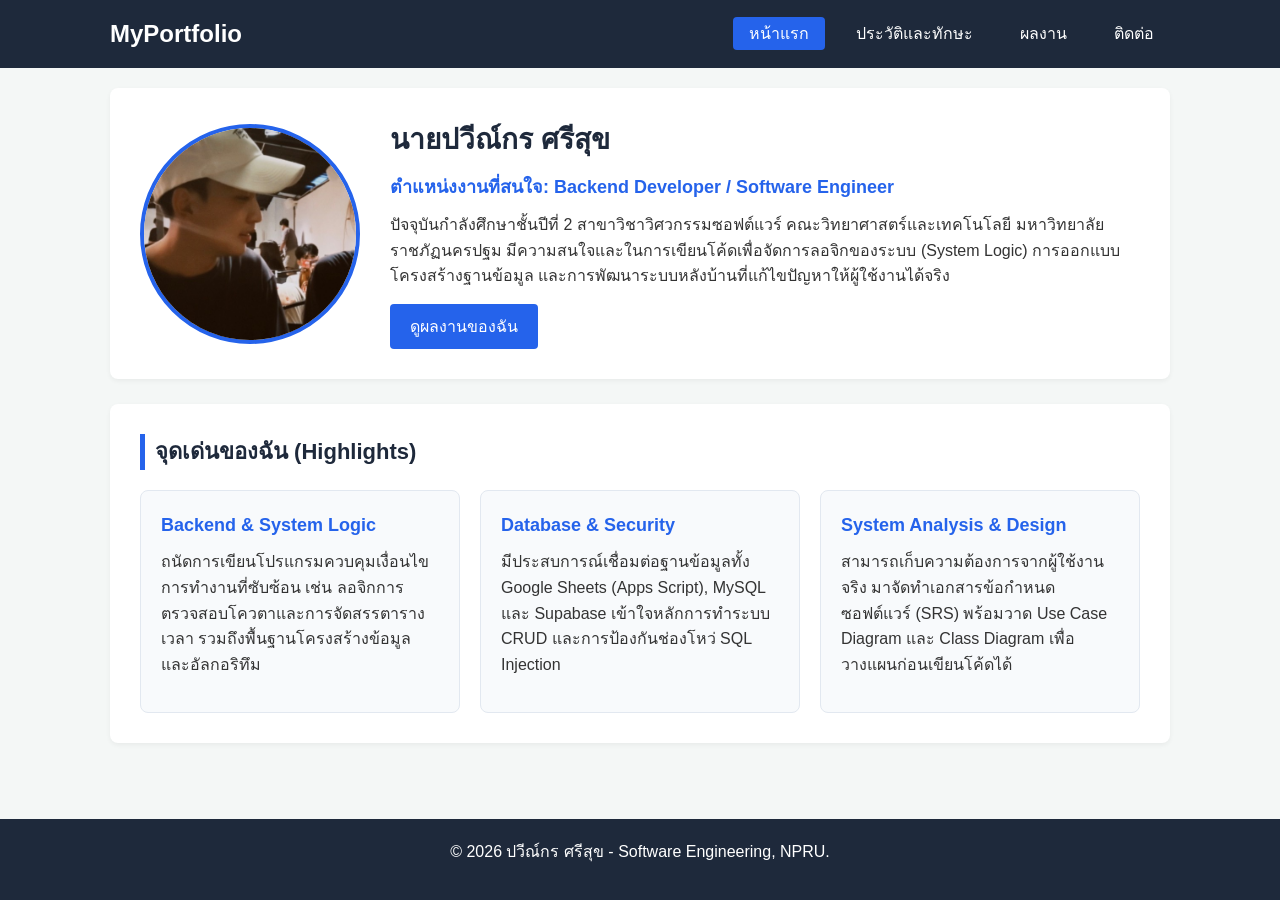
==== index.html @ dd942f62 "first commit" ====
<!DOCTYPE html>
<html lang="th">
<head>
    <meta charset="UTF-8">
    <meta name="viewport" content="width=device-width, initial-scale=1.0">
    <title>หน้าแรก - ปวีณ์กร ศรีสุข</title>
    <link rel="stylesheet" href="css/style.css">
</head>
<body>

    <header>
        <nav class="navbar">
            <div class="logo">MyPortfolio</div>
            <ul class="nav-menu">
                <li><a href="index.html" class="active">หน้าแรก</a></li>
                <li><a href="about.html">ประวัติและทักษะ</a></li>
                <li><a href="projects.html">ผลงาน</a></li>
                <li><a href="contact.html">ติดต่อ</a></li>
            </ul>
        </nav>
    </header>

    <main class="container">
        <!-- ส่วนแนะนำตนเอง -->
        <section class="hero-box">
            <img src="images/soda.jpg" alt="รูปประจำตัว นายปวีณ์กร ศรีสุข" class="profile-img">
            <div>
                <h1>นายปวีณ์กร ศรีสุข</h1>
                <h3>ตำแหน่งงานที่สนใจ: Backend Developer / Software Engineer</h3>
                <p>ปัจจุบันกำลังศึกษาชั้นปีที่ 2 สาขาวิชาวิศวกรรมซอฟต์แวร์ คณะวิทยาศาสตร์และเทคโนโลยี มหาวิทยาลัยราชภัฏนครปฐม มีความสนใจและในการเขียนโค้ดเพื่อจัดการลอจิกของระบบ (System Logic) การออกแบบโครงสร้างฐานข้อมูล และการพัฒนาระบบหลังบ้านที่แก้ไขปัญหาให้ผู้ใช้งานได้จริง</p>
                <a href="projects.html" class="btn">ดูผลงานของฉัน</a>
            </div>
        </section>

        <!-- ส่วนจุดเด่น -->
        <section>
            <h2>จุดเด่นของฉัน (Highlights)</h2>
            <div class="card-grid">
                <article class="card">
                    <h3>Backend & System Logic</h3>
                    <p>ถนัดการเขียนโปรแกรมควบคุมเงื่อนไขการทำงานที่ซับซ้อน เช่น ลอจิกการตรวจสอบโควตาและการจัดสรรตารางเวลา รวมถึงพื้นฐานโครงสร้างข้อมูลและอัลกอริทึม</p>
                </article>
                <article class="card">
                    <h3>Database & Security</h3>
                    <p>มีประสบการณ์เชื่อมต่อฐานข้อมูลทั้ง Google Sheets (Apps Script), MySQL และ Supabase เข้าใจหลักการทำระบบ CRUD และการป้องกันช่องโหว่ SQL Injection</p>
                </article>
                <article class="card">
                    <h3>System Analysis & Design</h3>
                    <p>สามารถเก็บความต้องการจากผู้ใช้งานจริง มาจัดทำเอกสารข้อกำหนดซอฟต์แวร์ (SRS) พร้อมวาด Use Case Diagram และ Class Diagram เพื่อวางแผนก่อนเขียนโค้ดได้</p>
                </article>
            </div>
        </section>
    </main>

    <footer>
        <p>&copy; 2026 ปวีณ์กร ศรีสุข - Software Engineering, NPRU.</p>
    </footer>

</body>
</html>
---- css/style.css ----
/* =========================================
      ประกาศตัวแปรสีและฟอนต์หลัก (:root)
   ========================================= */
:root {
    --primary-color: #1e293b;    /* (กรมท่าเข้ม) - ใช้กับ Header, Footer, หัวข้อ */
    --secondary-color: #2563eb;  /* (น้ำเงินสด) - ใช้กับปุ่ม, เมนู Active, ขอบการ์ด */
    --hover-color: #1d4ed8;      /* สีตอนเอาเมาส์ชี้ปุ่ม */
    --bg-main: #f4f7f6;          /* สีพื้นหลังเว็บไซต์ */
    --bg-white: #ffffff;         /* สีพื้นหลังกล่องเนื้อหา */
    --bg-card: #f8fafc;          /* สีพื้นหลังการ์ด */
    --text-main: #333333;        /* สีตัวอักษรหลัก */
    --text-light: #ffffff;       /* สีตัวอักษรสีขาว */
    --border-color: #e2e8f0;     /* สีเส้นขอบ */
    --font-main: 'Segoe UI', Tahoma, Geneva, Verdana, sans-serif; /* ฟอนต์หลัก */
}

/* =========================================
      ตั้งค่าพื้นฐาน (Reset & Global Styles)
   ========================================= */
* {
    margin: 0;
    padding: 0;
    box-sizing: border-box;
}

body {
    font-family: var(--font-main);
    line-height: 1.6;
    background-color: var(--bg-main);
    color: var(--text-main);
    min-height: 100vh;
    display: flex;
    flex-direction: column;
}

/* บังคับไม่ให้รูปภาพล้นกรอบ */
img {
    max-width: 100%;
    height: auto;
    display: block;
}

/* กล่องคุมความกว้างเนื้อหาให้อยู่กึ่งกลาง */
.container {
    max-width: 1100px;
    margin: 0 auto;
    padding: 20px;
}

/* =========================================
      ส่วนหัวและเมนู (Header & Navigation)
   ========================================= */
header {
    background-color: var(--primary-color);
    color: var(--text-light);
    padding: 15px 0;
}

.navbar {
    max-width: 1100px;
    margin: 0 auto;
    padding: 0 20px;
    display: flex;
    justify-content: space-between;
    align-items: center;
}

.logo {
    font-size: 24px;
    font-weight: bold;
}

.nav-menu {
    list-style: none;
    display: flex;
    gap: 15px;
}

.nav-menu li a {
    color: var(--text-light);
    text-decoration: none;
    padding: 8px 16px;
    border-radius: 4px;
    transition: 0.3s;
}

/* สถานะ :hover และ หน้าปัจจุบัน .active */
.nav-menu li a:hover,
.nav-menu li a.active {
    background-color: var(--secondary-color);
    color: var(--text-light);
}

/* =========================================
      โครงสร้างเนื้อหาและการ์ด (Sections & Cards)
   ========================================= */
section {
    background-color: var(--bg-white);
    margin-bottom: 25px;
    padding: 30px;
    border-radius: 8px;
    box-shadow: 0 2px 5px rgba(0,0,0,0.05);
}

h1 {
    font-size: 28px;
    color: var(--primary-color);
    margin-bottom: 10px;
}

h2 {
    font-size: 22px;
    color: var(--primary-color);
    margin-bottom: 20px;
    border-left: 5px solid var(--secondary-color);
    padding-left: 10px;
}

h3 {
    font-size: 18px;
    color: var(--secondary-color);
    margin-bottom: 10px;
}

p {
    margin-bottom: 15px;
}

/* ส่วนแนะนำตัวหน้าแรก (Hero Section) */
.hero-box {
    display: flex;
    align-items: center;
    gap: 30px;
}

.profile-img {
    width: 220px;
    height: 220px;
    border-radius: 50%;
    object-fit: cover;
    object-position: top center;
    border: 4px solid var(--secondary-color);
    flex-shrink: 0;
}

/* การจัดวางการ์ดด้วย Flexbox */
.card-grid {
    display: flex;
    gap: 20px;
    flex-wrap: wrap;
}

.card {
    background-color: var(--bg-card);
    border: 1px solid var(--border-color);
    border-radius: 8px;
    padding: 20px;
    flex: 1 1 calc(33.333% - 20px); /* แบ่ง 3 คอลัมน์ */
    flex-direction: column;
    display: flex;
}

.card .btn {
    margin-top: auto;
    align-self: flex-start;
}

.card img {
    border-radius: 6px;
    margin-bottom: 15px;
    width: 100%;
    height: 200px;               /* ความสูงของกรอบรูปเท่ากันทั้ง 3 การ์ด */
    object-fit: contain;         /* contain เพื่อให้เห็นภาพหน้าเว็บครบทั้งจอ ไม่โดนตัด */
    background-color: #ffffff;   /* ใส่พื้นหลังสีขาวรองรับสัดส่วนรูปที่ต่างกัน */
    border: 1px solid var(--border-color); /* ตีเส้นกรอบบางๆ */
    padding: 5px;                /* เว้นระยะขอบในรูปดูเหมือนอยู่ในกรอบจอ */
}

/* รายการ List มาตรฐาน */
.info-list {
    margin-left: 20px;
    margin-bottom: 15px;
}

.info-list li {
    margin-bottom: 8px;
}

/* ปุ่มกด (Buttons) */
.btn {
    display: inline-block;
    background-color: var(--secondary-color);
    color: var(--text-light);
    padding: 10px 20px;
    text-decoration: none;
    border-radius: 4px;
    border: none;
    cursor: pointer;
    font-size: 16px;
}

.btn:hover {
    background-color: var(--hover-color);
}

/* =========================================
      แบบฟอร์มติดต่อ (Contact Form)
   ========================================= */
.form-group {
    margin-bottom: 15px;
}

.form-group label {
    display: block;
    margin-bottom: 5px;
    font-weight: bold;
}

.form-group input,
.form-group textarea {
    width: 100%;
    padding: 10px;
    border: 1px solid var(--border-color);
    border-radius: 4px;
    font-family: inherit;
}

/* =========================================
      ส่วนท้ายเว็บไซต์ (Footer)
   ========================================= */
footer {
    background-color: var(--primary-color);
    color: var(--text-light);
    text-align: center;
    padding: 20px;
    margin-top: auto;
}

/* =========================================
      รองรับหน้าจอมือถือ (Responsive Media Query)
   ========================================= */
@media (max-width: 768px) {
    .navbar, 
    .hero-box {
        flex-direction: column;
        text-align: center;
    }

    .nav-menu {
        margin-top: 15px;
        flex-wrap: wrap;
        justify-content: center;
    }

    .card {
        flex: 1 1 100%;
    }
}
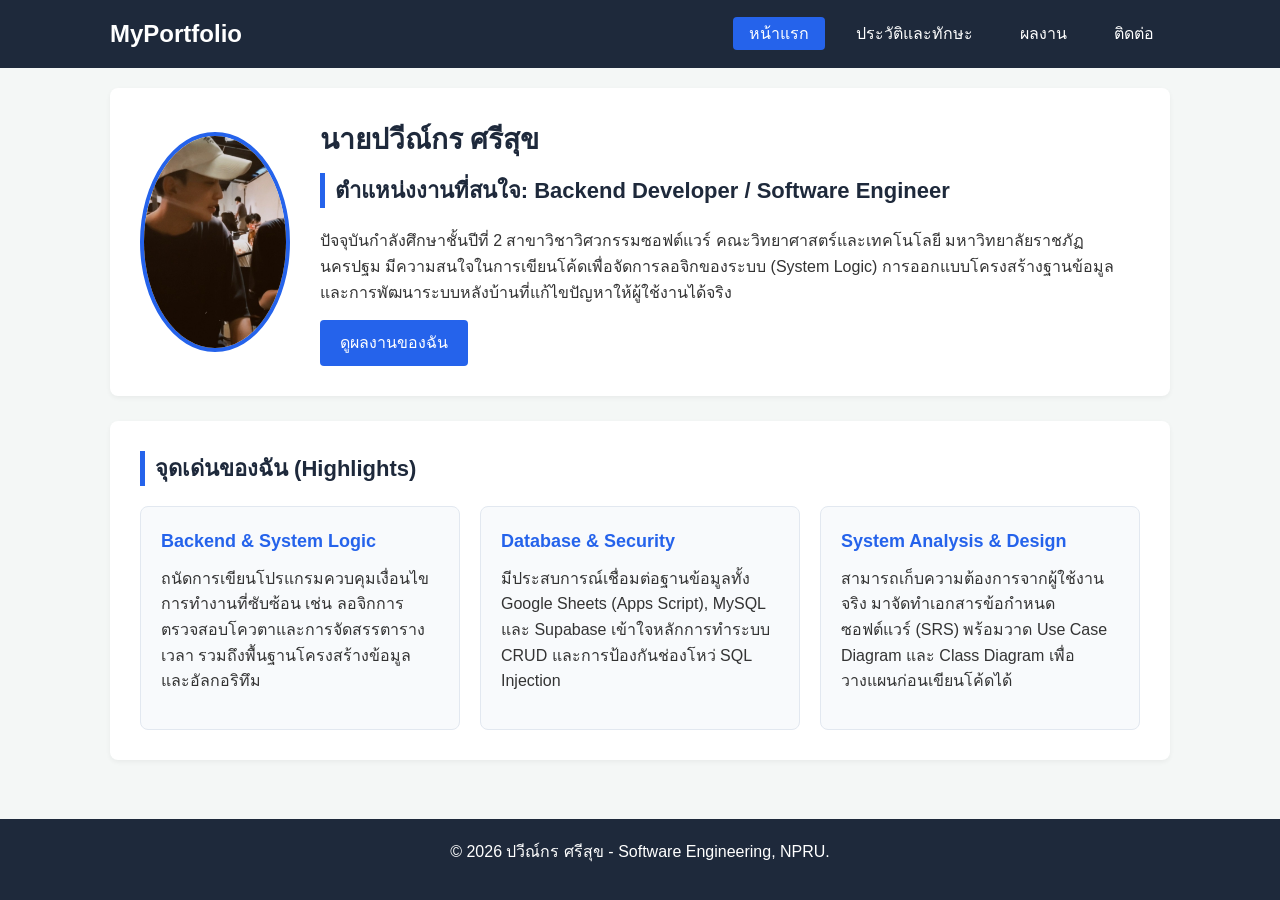
==== commit 6797471e: "update" ====
--- a/index.html
+++ b/index.html
@@ -1,60 +1,80 @@
-<!DOCTYPE html>
+<!doctype html>
 <html lang="th">
-<head>
-    <meta charset="UTF-8">
-    <meta name="viewport" content="width=device-width, initial-scale=1.0">
+  <head>
+    <meta charset="UTF-8" />
+    <meta name="viewport" content="width=device-width, initial-scale=1.0" />
     <title>หน้าแรก - ปวีณ์กร ศรีสุข</title>
-    <link rel="stylesheet" href="css/style.css">
-</head>
-<body>
-
+    <link rel="stylesheet" href="css/style.css" />
+  </head>
+  <body>
     <header>
-        <nav class="navbar">
-            <div class="logo">MyPortfolio</div>
-            <ul class="nav-menu">
-                <li><a href="index.html" class="active">หน้าแรก</a></li>
-                <li><a href="about.html">ประวัติและทักษะ</a></li>
-                <li><a href="projects.html">ผลงาน</a></li>
-                <li><a href="contact.html">ติดต่อ</a></li>
-            </ul>
-        </nav>
+      <nav class="navbar">
+        <div class="logo">MyPortfolio</div>
+        <ul class="nav-menu">
+          <li><a href="index.html" class="active">หน้าแรก</a></li>
+          <li><a href="about.html">ประวัติและทักษะ</a></li>
+          <li><a href="projects.html">ผลงาน</a></li>
+          <li><a href="contact.html">ติดต่อ</a></li>
+        </ul>
+      </nav>
     </header>
 
     <main class="container">
-        <!-- ส่วนแนะนำตนเอง -->
-        <section class="hero-box">
-            <img src="images/soda.jpg" alt="รูปประจำตัว นายปวีณ์กร ศรีสุข" class="profile-img">
-            <div>
-                <h1>นายปวีณ์กร ศรีสุข</h1>
-                <h3>ตำแหน่งงานที่สนใจ: Backend Developer / Software Engineer</h3>
-                <p>ปัจจุบันกำลังศึกษาชั้นปีที่ 2 สาขาวิชาวิศวกรรมซอฟต์แวร์ คณะวิทยาศาสตร์และเทคโนโลยี มหาวิทยาลัยราชภัฏนครปฐม มีความสนใจและในการเขียนโค้ดเพื่อจัดการลอจิกของระบบ (System Logic) การออกแบบโครงสร้างฐานข้อมูล และการพัฒนาระบบหลังบ้านที่แก้ไขปัญหาให้ผู้ใช้งานได้จริง</p>
-                <a href="projects.html" class="btn">ดูผลงานของฉัน</a>
-            </div>
-        </section>
+      <!-- ส่วนแนะนำตนเอง -->
+      <section class="hero-box">
+        <img
+          src="images/soda.jpg"
+          alt="รูปประจำตัว นายปวีณ์กร ศรีสุข"
+          class="profile-img"
+        />
+        <div>
+          <h1>นายปวีณ์กร ศรีสุข</h1>
+          <h2>ตำแหน่งงานที่สนใจ: Backend Developer / Software Engineer</h2>
+          <p>
+            ปัจจุบันกำลังศึกษาชั้นปีที่ 2 สาขาวิชาวิศวกรรมซอฟต์แวร์
+            คณะวิทยาศาสตร์และเทคโนโลยี มหาวิทยาลัยราชภัฏนครปฐม
+            มีความสนใจในการเขียนโค้ดเพื่อจัดการลอจิกของระบบ (System Logic)
+            การออกแบบโครงสร้างฐานข้อมูล
+            และการพัฒนาระบบหลังบ้านที่แก้ไขปัญหาให้ผู้ใช้งานได้จริง
+          </p>
+          <a href="projects.html" class="btn">ดูผลงานของฉัน</a>
+        </div>
+      </section>
 
-        <!-- ส่วนจุดเด่น -->
-        <section>
-            <h2>จุดเด่นของฉัน (Highlights)</h2>
-            <div class="card-grid">
-                <article class="card">
-                    <h3>Backend & System Logic</h3>
-                    <p>ถนัดการเขียนโปรแกรมควบคุมเงื่อนไขการทำงานที่ซับซ้อน เช่น ลอจิกการตรวจสอบโควตาและการจัดสรรตารางเวลา รวมถึงพื้นฐานโครงสร้างข้อมูลและอัลกอริทึม</p>
-                </article>
-                <article class="card">
-                    <h3>Database & Security</h3>
-                    <p>มีประสบการณ์เชื่อมต่อฐานข้อมูลทั้ง Google Sheets (Apps Script), MySQL และ Supabase เข้าใจหลักการทำระบบ CRUD และการป้องกันช่องโหว่ SQL Injection</p>
-                </article>
-                <article class="card">
-                    <h3>System Analysis & Design</h3>
-                    <p>สามารถเก็บความต้องการจากผู้ใช้งานจริง มาจัดทำเอกสารข้อกำหนดซอฟต์แวร์ (SRS) พร้อมวาด Use Case Diagram และ Class Diagram เพื่อวางแผนก่อนเขียนโค้ดได้</p>
-                </article>
-            </div>
-        </section>
+      <!-- ส่วนจุดเด่น -->
+      <section>
+        <h2>จุดเด่นของฉัน (Highlights)</h2>
+        <div class="card-grid">
+          <article class="card">
+            <h3>Backend & System Logic</h3>
+            <p>
+              ถนัดการเขียนโปรแกรมควบคุมเงื่อนไขการทำงานที่ซับซ้อน เช่น
+              ลอจิกการตรวจสอบโควตาและการจัดสรรตารางเวลา
+              รวมถึงพื้นฐานโครงสร้างข้อมูลและอัลกอริทึม
+            </p>
+          </article>
+          <article class="card">
+            <h3>Database & Security</h3>
+            <p>
+              มีประสบการณ์เชื่อมต่อฐานข้อมูลทั้ง Google Sheets (Apps Script),
+              MySQL และ Supabase เข้าใจหลักการทำระบบ CRUD และการป้องกันช่องโหว่
+              SQL Injection
+            </p>
+          </article>
+          <article class="card">
+            <h3>System Analysis & Design</h3>
+            <p>
+              สามารถเก็บความต้องการจากผู้ใช้งานจริง
+              มาจัดทำเอกสารข้อกำหนดซอฟต์แวร์ (SRS) พร้อมวาด Use Case Diagram และ
+              Class Diagram เพื่อวางแผนก่อนเขียนโค้ดได้
+            </p>
+          </article>
+        </div>
+      </section>
     </main>
 
     <footer>
-        <p>&copy; 2026 ปวีณ์กร ศรีสุข - Software Engineering, NPRU.</p>
+      <p>&copy; 2026 ปวีณ์กร ศรีสุข - Software Engineering, NPRU.</p>
     </footer>
-
-</body>
-</html>+  </body>
+</html>
--- a/css/style.css
+++ b/css/style.css
@@ -2,257 +2,276 @@
       ประกาศตัวแปรสีและฟอนต์หลัก (:root)
    ========================================= */
 :root {
-    --primary-color: #1e293b;    /* (กรมท่าเข้ม) - ใช้กับ Header, Footer, หัวข้อ */
-    --secondary-color: #2563eb;  /* (น้ำเงินสด) - ใช้กับปุ่ม, เมนู Active, ขอบการ์ด */
-    --hover-color: #1d4ed8;      /* สีตอนเอาเมาส์ชี้ปุ่ม */
-    --bg-main: #f4f7f6;          /* สีพื้นหลังเว็บไซต์ */
-    --bg-white: #ffffff;         /* สีพื้นหลังกล่องเนื้อหา */
-    --bg-card: #f8fafc;          /* สีพื้นหลังการ์ด */
-    --text-main: #333333;        /* สีตัวอักษรหลัก */
-    --text-light: #ffffff;       /* สีตัวอักษรสีขาว */
-    --border-color: #e2e8f0;     /* สีเส้นขอบ */
-    --font-main: 'Segoe UI', Tahoma, Geneva, Verdana, sans-serif; /* ฟอนต์หลัก */
+  --primary-color: #1e293b; /* (กรมท่าเข้ม) - ใช้กับ Header, Footer, หัวข้อ */
+  --secondary-color: #2563eb; /* (น้ำเงินสด) - ใช้กับปุ่ม, เมนู Active, ขอบการ์ด */
+  --hover-color: #1d4ed8; /* สีตอนเอาเมาส์ชี้ปุ่ม */
+  --bg-main: #f4f7f6; /* สีพื้นหลังเว็บไซต์ */
+  --bg-white: #ffffff; /* สีพื้นหลังกล่องเนื้อหา */
+  --bg-card: #f8fafc; /* สีพื้นหลังการ์ด */
+  --text-main: #333333; /* สีตัวอักษรหลัก */
+  --text-light: #ffffff; /* สีตัวอักษรสีขาว */
+  --border-color: #e2e8f0; /* สีเส้นขอบ */
+  --font-main: "Segoe UI", Tahoma, Geneva, Verdana, sans-serif; /* ฟอนต์หลัก */
 }
 
 /* =========================================
       ตั้งค่าพื้นฐาน (Reset & Global Styles)
    ========================================= */
 * {
-    margin: 0;
-    padding: 0;
-    box-sizing: border-box;
+  margin: 0;
+  padding: 0;
+  box-sizing: border-box;
 }
 
 body {
-    font-family: var(--font-main);
-    line-height: 1.6;
-    background-color: var(--bg-main);
-    color: var(--text-main);
-    min-height: 100vh;
-    display: flex;
-    flex-direction: column;
+  font-family: var(--font-main);
+  line-height: 1.6;
+  background-color: var(--bg-main);
+  color: var(--text-main);
+  min-height: 100vh;
+  display: flex;
+  flex-direction: column;
 }
 
 /* บังคับไม่ให้รูปภาพล้นกรอบ */
 img {
-    max-width: 100%;
-    height: auto;
-    display: block;
+  max-width: 100%;
+  height: auto;
+  display: block;
 }
 
 /* กล่องคุมความกว้างเนื้อหาให้อยู่กึ่งกลาง */
 .container {
-    max-width: 1100px;
-    margin: 0 auto;
-    padding: 20px;
+  max-width: 1100px;
+  margin: 0 auto;
+  padding: 20px;
 }
 
 /* =========================================
       ส่วนหัวและเมนู (Header & Navigation)
    ========================================= */
 header {
-    background-color: var(--primary-color);
-    color: var(--text-light);
-    padding: 15px 0;
+  background-color: var(--primary-color);
+  color: var(--text-light);
+  padding: 15px 0;
 }
 
 .navbar {
-    max-width: 1100px;
-    margin: 0 auto;
-    padding: 0 20px;
-    display: flex;
-    justify-content: space-between;
-    align-items: center;
+  max-width: 1100px;
+  margin: 0 auto;
+  padding: 0 20px;
+  display: flex;
+  justify-content: space-between;
+  align-items: center;
 }
 
 .logo {
-    font-size: 24px;
-    font-weight: bold;
+  font-size: 24px;
+  font-weight: bold;
 }
 
 .nav-menu {
-    list-style: none;
-    display: flex;
-    gap: 15px;
+  list-style: none;
+  display: flex;
+  gap: 15px;
 }
 
 .nav-menu li a {
-    color: var(--text-light);
-    text-decoration: none;
-    padding: 8px 16px;
-    border-radius: 4px;
-    transition: 0.3s;
+  color: var(--text-light);
+  text-decoration: none;
+  padding: 8px 16px;
+  border-radius: 4px;
+  transition: 0.3s;
 }
 
 /* สถานะ :hover และ หน้าปัจจุบัน .active */
 .nav-menu li a:hover,
 .nav-menu li a.active {
-    background-color: var(--secondary-color);
-    color: var(--text-light);
+  background-color: var(--secondary-color);
+  color: var(--text-light);
 }
 
 /* =========================================
       โครงสร้างเนื้อหาและการ์ด (Sections & Cards)
    ========================================= */
 section {
-    background-color: var(--bg-white);
-    margin-bottom: 25px;
-    padding: 30px;
-    border-radius: 8px;
-    box-shadow: 0 2px 5px rgba(0,0,0,0.05);
+  background-color: var(--bg-white);
+  margin-bottom: 25px;
+  padding: 30px;
+  border-radius: 8px;
+  box-shadow: 0 2px 5px rgba(0, 0, 0, 0.05);
 }
 
 h1 {
-    font-size: 28px;
-    color: var(--primary-color);
-    margin-bottom: 10px;
+  font-size: 28px;
+  color: var(--primary-color);
+  margin-bottom: 10px;
 }
 
 h2 {
-    font-size: 22px;
-    color: var(--primary-color);
-    margin-bottom: 20px;
-    border-left: 5px solid var(--secondary-color);
-    padding-left: 10px;
+  font-size: 22px;
+  color: var(--primary-color);
+  margin-bottom: 20px;
+  border-left: 5px solid var(--secondary-color);
+  padding-left: 10px;
 }
 
 h3 {
-    font-size: 18px;
-    color: var(--secondary-color);
-    margin-bottom: 10px;
+  font-size: 18px;
+  color: var(--secondary-color);
+  margin-bottom: 10px;
 }
 
 p {
-    margin-bottom: 15px;
+  margin-bottom: 15px;
 }
 
 /* ส่วนแนะนำตัวหน้าแรก (Hero Section) */
 .hero-box {
-    display: flex;
-    align-items: center;
-    gap: 30px;
+  display: flex;
+  align-items: center;
+  gap: 30px;
 }
 
 .profile-img {
-    width: 220px;
-    height: 220px;
-    border-radius: 50%;
-    object-fit: cover;
-    object-position: top center;
-    border: 4px solid var(--secondary-color);
-    flex-shrink: 0;
+  width: 220px;
+  height: 220px;
+  border-radius: 50%;
+  object-fit: cover;
+  object-position: top center;
+  border: 4px solid var(--secondary-color);
 }
 
 /* การจัดวางการ์ดด้วย Flexbox */
 .card-grid {
-    display: flex;
-    gap: 20px;
-    flex-wrap: wrap;
+  display: flex;
+  gap: 20px;
+  flex-wrap: wrap;
 }
 
 .card {
-    background-color: var(--bg-card);
-    border: 1px solid var(--border-color);
-    border-radius: 8px;
-    padding: 20px;
-    flex: 1 1 calc(33.333% - 20px); /* แบ่ง 3 คอลัมน์ */
-    flex-direction: column;
-    display: flex;
+  background-color: var(--bg-card);
+  border: 1px solid var(--border-color);
+  border-radius: 8px;
+  padding: 20px;
+  flex: 1 1 30%; /* แบ่งเป็นประมาณ 3 คอลัมน์ */
+  flex-direction: column;
+  display: flex;
 }
 
 .card .btn {
-    margin-top: auto;
-    align-self: flex-start;
+  margin-top: auto;
+  align-self: flex-start;
 }
 
 .card img {
-    border-radius: 6px;
-    margin-bottom: 15px;
-    width: 100%;
-    height: 200px;               /* ความสูงของกรอบรูปเท่ากันทั้ง 3 การ์ด */
-    object-fit: contain;         /* contain เพื่อให้เห็นภาพหน้าเว็บครบทั้งจอ ไม่โดนตัด */
-    background-color: #ffffff;   /* ใส่พื้นหลังสีขาวรองรับสัดส่วนรูปที่ต่างกัน */
-    border: 1px solid var(--border-color); /* ตีเส้นกรอบบางๆ */
-    padding: 5px;                /* เว้นระยะขอบในรูปดูเหมือนอยู่ในกรอบจอ */
+  border-radius: 6px;
+  margin-bottom: 15px;
+  width: 100%;
+  height: 200px;
+  object-fit: contain;
+  background-color: #ffffff;
+  border: 1px solid var(--border-color);
+  padding: 5px;
 }
 
 /* รายการ List มาตรฐาน */
 .info-list {
-    margin-left: 20px;
-    margin-bottom: 15px;
+  margin-left: 20px;
+  margin-bottom: 15px;
 }
 
 .info-list li {
-    margin-bottom: 8px;
+  margin-bottom: 8px;
 }
 
 /* ปุ่มกด (Buttons) */
 .btn {
-    display: inline-block;
-    background-color: var(--secondary-color);
-    color: var(--text-light);
-    padding: 10px 20px;
-    text-decoration: none;
-    border-radius: 4px;
-    border: none;
-    cursor: pointer;
-    font-size: 16px;
+  display: inline-block;
+  background-color: var(--secondary-color);
+  color: var(--text-light);
+  padding: 10px 20px;
+  text-decoration: none;
+  border-radius: 4px;
+  border: none;
+  cursor: pointer;
+  font-size: 16px;
 }
 
 .btn:hover {
-    background-color: var(--hover-color);
+  background-color: var(--hover-color);
 }
 
 /* =========================================
       แบบฟอร์มติดต่อ (Contact Form)
    ========================================= */
 .form-group {
-    margin-bottom: 15px;
+  margin-bottom: 15px;
 }
 
 .form-group label {
-    display: block;
-    margin-bottom: 5px;
-    font-weight: bold;
+  display: block;
+  margin-bottom: 5px;
+  font-weight: bold;
 }
 
 .form-group input,
 .form-group textarea {
+  width: 100%;
+  padding: 10px;
+  border: 1px solid var(--border-color);
+  border-radius: 4px;
+  font-family: inherit;
+}
+
+/* =========================================
+      ส่วนท้ายเว็บไซต์ (Footer)
+   ========================================= */
+footer {
+  background-color: var(--primary-color);
+  color: var(--text-light);
+  text-align: center;
+  padding: 20px;
+  margin-top: auto;
+}
+
+/* =========================================
+      รองรับหน้าจอมือถือ (Responsive Media Query)
+   ========================================= */
+/* Tablet: 769–1024px */
+@media (max-width: 1024px) and (min-width: 769px) {
+  .card {
+    flex: 1 1 45%;
+  }
+}
+
+/* Mobile: ไม่เกิน 768px */
+@media (max-width: 768px) {
+  .navbar,
+  .hero-box {
+    flex-direction: column;
+    text-align: center;
+  }
+
+  .nav-menu {
+    display: flex;
+    flex-wrap: wrap;
+    gap: 8px;
+    margin-top: 15px;
     width: 100%;
-    padding: 10px;
-    border: 1px solid var(--border-color);
-    border-radius: 4px;
-    font-family: inherit;
-}
-
-/* =========================================
-      ส่วนท้ายเว็บไซต์ (Footer)
-   ========================================= */
-footer {
-    background-color: var(--primary-color);
-    color: var(--text-light);
+  }
+
+  .nav-menu li {
+    flex: 0 0 calc(50% - 4px);
+  }
+
+  .nav-menu li a {
+    display: block;
     text-align: center;
-    padding: 20px;
-    margin-top: auto;
-}
-
-/* =========================================
-      รองรับหน้าจอมือถือ (Responsive Media Query)
-   ========================================= */
-@media (max-width: 768px) {
-    .navbar, 
-    .hero-box {
-        flex-direction: column;
-        text-align: center;
-    }
-
-    .nav-menu {
-        margin-top: 15px;
-        flex-wrap: wrap;
-        justify-content: center;
-    }
-
-    .card {
-        flex: 1 1 100%;
-    }
-}+    padding: 8px 5px;
+  }
+
+  .card {
+    flex: 1 1 100%;
+  }
+}
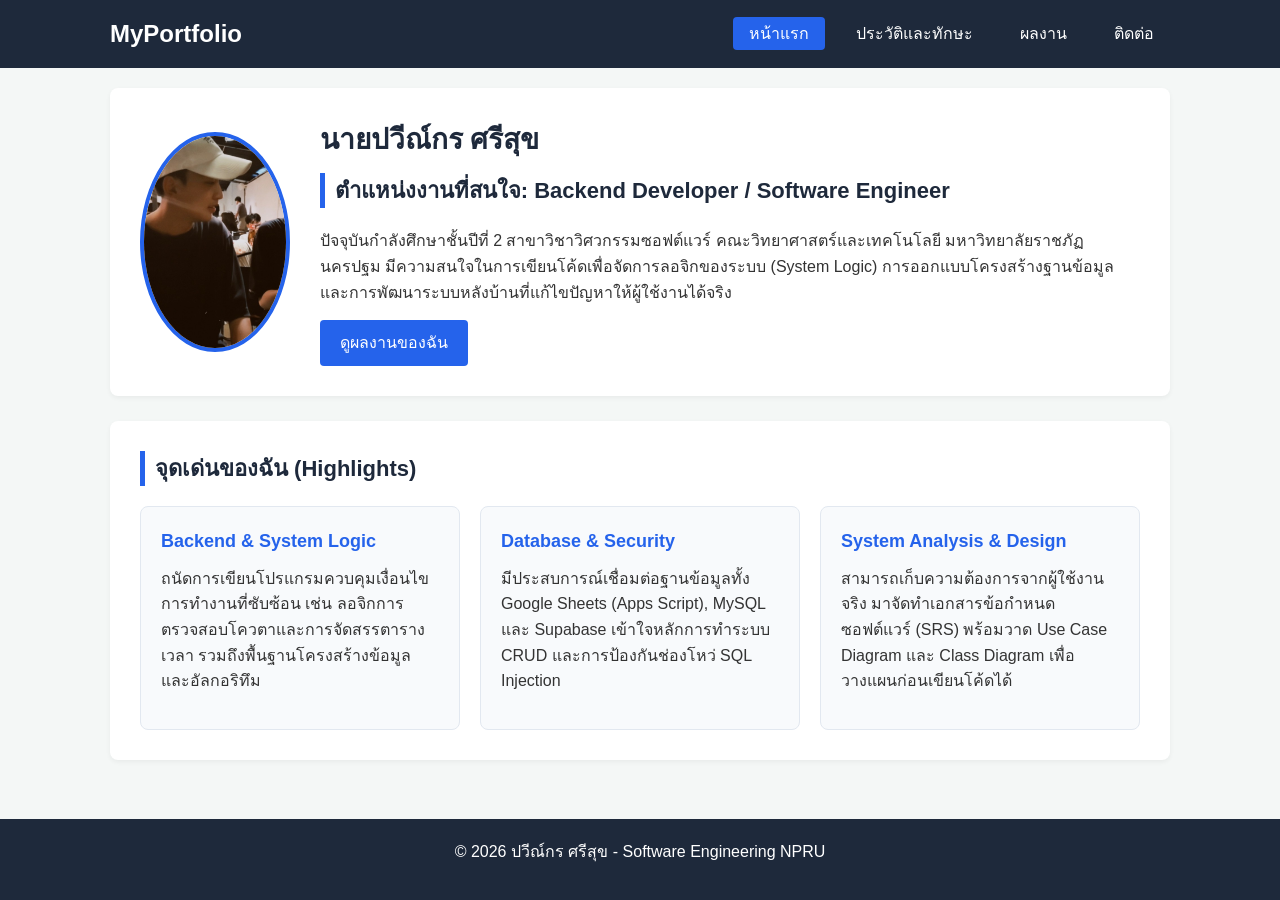
==== commit 0e340a95: "update" ====
--- a/index.html
+++ b/index.html
@@ -7,6 +7,7 @@
     <link rel="stylesheet" href="css/style.css" />
   </head>
   <body>
+    <!-- ส่วนหัวเว็บไซต์และเมนูนำทาง -->
     <header>
       <nav class="navbar">
         <div class="logo">MyPortfolio</div>
@@ -20,7 +21,7 @@
     </header>
 
     <main class="container">
-      <!-- ส่วนแนะนำตนเอง -->
+      <!-- ส่วนแนะนำตัวและข้อมูลสายงานที่สนใจ -->
       <section class="hero-box">
         <img
           src="images/soda.jpg"
@@ -41,10 +42,11 @@
         </div>
       </section>
 
-      <!-- ส่วนจุดเด่น -->
+      <!-- ส่วนสรุปจุดเด่นและความสามารถหลัก -->
       <section>
         <h2>จุดเด่นของฉัน (Highlights)</h2>
         <div class="card-grid">
+          <!-- ความสามารถด้าน Backend และตรรกะของระบบ -->
           <article class="card">
             <h3>Backend & System Logic</h3>
             <p>
@@ -53,6 +55,7 @@
               รวมถึงพื้นฐานโครงสร้างข้อมูลและอัลกอริทึม
             </p>
           </article>
+          <!-- ความสามารถด้านฐานข้อมูลและความปลอดภัย -->
           <article class="card">
             <h3>Database & Security</h3>
             <p>
@@ -61,6 +64,7 @@
               SQL Injection
             </p>
           </article>
+          <!-- ความสามารถด้านการวิเคราะห์และออกแบบระบบ -->
           <article class="card">
             <h3>System Analysis & Design</h3>
             <p>
@@ -73,8 +77,9 @@
       </section>
     </main>
 
+    <!-- ส่วนท้ายเว็บไซต์ -->
     <footer>
-      <p>&copy; 2026 ปวีณ์กร ศรีสุข - Software Engineering, NPRU.</p>
+      <p>&copy; 2026 ปวีณ์กร ศรีสุข - Software Engineering NPRU</p>
     </footer>
   </body>
 </html>
--- a/css/style.css
+++ b/css/style.css
@@ -1,6 +1,4 @@
-/* =========================================
-      ประกาศตัวแปรสีและฟอนต์หลัก (:root)
-   ========================================= */
+/* ตัวแปรสีและฟอนต์หลักของเว็บไซต์ */
 :root {
   --primary-color: #1e293b; /* (กรมท่าเข้ม) - ใช้กับ Header, Footer, หัวข้อ */
   --secondary-color: #2563eb; /* (น้ำเงินสด) - ใช้กับปุ่ม, เมนู Active, ขอบการ์ด */
@@ -14,9 +12,7 @@
   --font-main: "Segoe UI", Tahoma, Geneva, Verdana, sans-serif; /* ฟอนต์หลัก */
 }
 
-/* =========================================
-      ตั้งค่าพื้นฐาน (Reset & Global Styles)
-   ========================================= */
+/* ตั้งค่าพื้นฐานให้ทุกหน้าใช้รูปแบบเดียวกัน */
 * {
   margin: 0;
   padding: 0;
@@ -47,9 +43,7 @@
   padding: 20px;
 }
 
-/* =========================================
-      ส่วนหัวและเมนู (Header & Navigation)
-   ========================================= */
+/* ส่วนหัวเว็บไซต์และเมนูนำทาง */
 header {
   background-color: var(--primary-color);
   color: var(--text-light);
@@ -91,9 +85,7 @@
   color: var(--text-light);
 }
 
-/* =========================================
-      โครงสร้างเนื้อหาและการ์ด (Sections & Cards)
-   ========================================= */
+/* พื้นที่เนื้อหา หัวข้อ และการ์ดแสดงข้อมูล */
 section {
   background-color: var(--bg-white);
   margin-bottom: 25px;
@@ -126,7 +118,7 @@
   margin-bottom: 15px;
 }
 
-/* ส่วนแนะนำตัวหน้าแรก (Hero Section) */
+/* จัดวางรูปโปรไฟล์และข้อความแนะนำตัวหน้าแรก */
 .hero-box {
   display: flex;
   align-items: center;
@@ -142,7 +134,7 @@
   border: 4px solid var(--secondary-color);
 }
 
-/* การจัดวางการ์ดด้วย Flexbox */
+/* จัดเรียงการ์ดให้แสดงเป็นหลายคอลัมน์บนหน้าจอขนาดใหญ่ */
 .card-grid {
   display: flex;
   gap: 20px;
@@ -154,7 +146,7 @@
   border: 1px solid var(--border-color);
   border-radius: 8px;
   padding: 20px;
-  flex: 1 1 30%; /* แบ่งเป็นประมาณ 3 คอลัมน์ */
+  flex: 1 1 30%; /* กำหนดความกว้างเริ่มต้นประมาณหนึ่งในสามของแถว */
   flex-direction: column;
   display: flex;
 }
@@ -175,7 +167,7 @@
   padding: 5px;
 }
 
-/* รายการ List มาตรฐาน */
+/* รูปแบบรายการข้อมูลทั่วไป */
 .info-list {
   margin-left: 20px;
   margin-bottom: 15px;
@@ -185,7 +177,7 @@
   margin-bottom: 8px;
 }
 
-/* ปุ่มกด (Buttons) */
+/* รูปแบบปุ่มและสีเมื่อวางเมาส์ */
 .btn {
   display: inline-block;
   background-color: var(--secondary-color);
@@ -202,9 +194,7 @@
   background-color: var(--hover-color);
 }
 
-/* =========================================
-      แบบฟอร์มติดต่อ (Contact Form)
-   ========================================= */
+/* รูปแบบช่องกรอกข้อมูลในแบบฟอร์มติดต่อ */
 .form-group {
   margin-bottom: 15px;
 }
@@ -224,9 +214,7 @@
   font-family: inherit;
 }
 
-/* =========================================
-      ส่วนท้ายเว็บไซต์ (Footer)
-   ========================================= */
+/* ส่วนท้ายเว็บไซต์ */
 footer {
   background-color: var(--primary-color);
   color: var(--text-light);
@@ -235,9 +223,7 @@
   margin-top: auto;
 }
 
-/* =========================================
-      รองรับหน้าจอมือถือ (Responsive Media Query)
-   ========================================= */
+/* ปรับจำนวนคอลัมน์ให้เหมาะกับหน้าจอแท็บเล็ต */
 /* Tablet: 769–1024px */
 @media (max-width: 1024px) and (min-width: 769px) {
   .card {
@@ -245,6 +231,7 @@
   }
 }
 
+/* ปรับเมนู รูปโปรไฟล์ และการ์ดสำหรับหน้าจอมือถือ */
 /* Mobile: ไม่เกิน 768px */
 @media (max-width: 768px) {
   .navbar,
